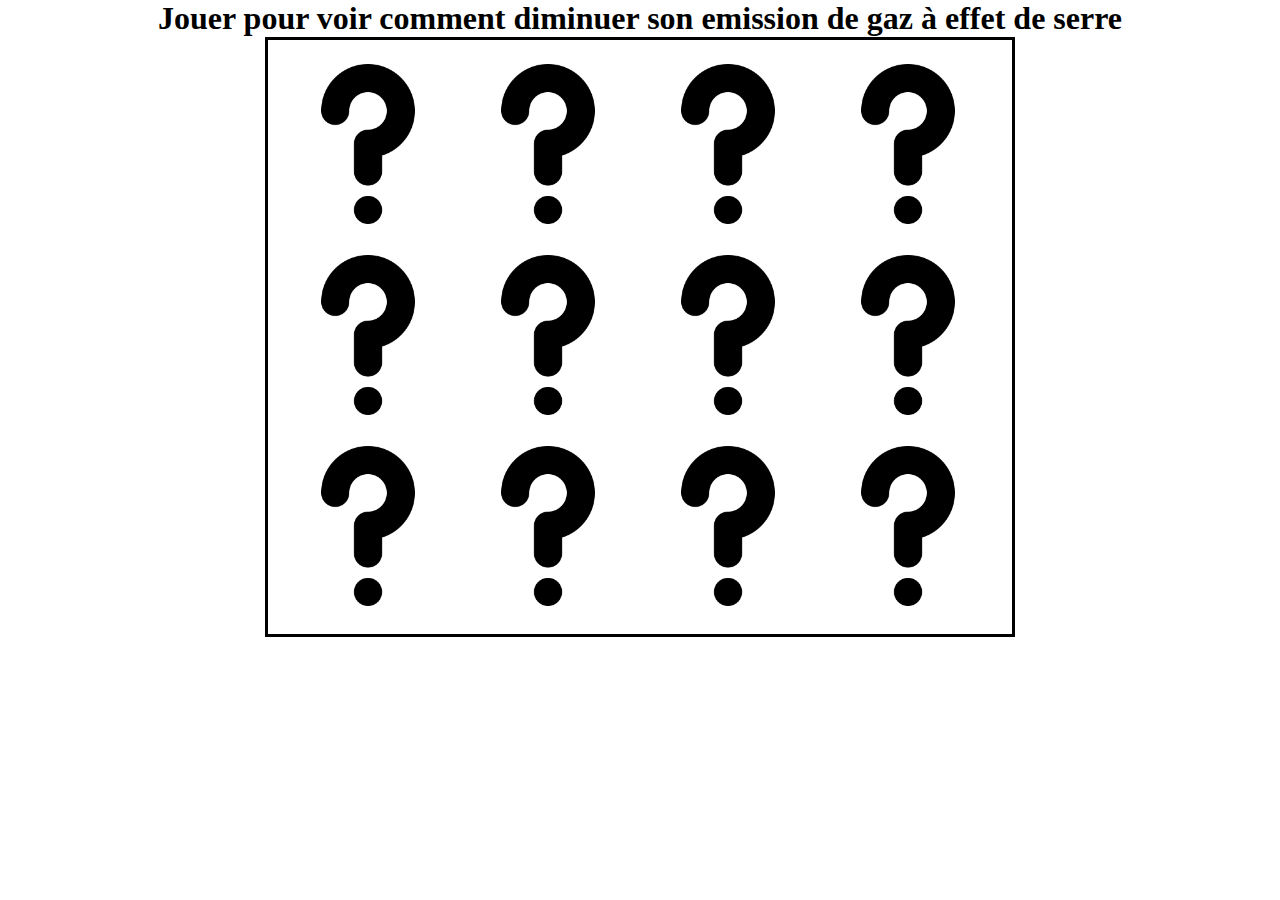
==== MemoryGame/index.html @ 749d703c "Merge branch 'main' of github.com:Thibaut-Francois/BAP_Chaville" ====
<!DOCTYPE html>
<html lang="en">
<head>
    <meta charset="UTF-8">
    <meta http-equiv="X-UA-Compatible" content="IE=edge">
    <meta name="viewport" content="width=device-width, initial-scale=1.0">
    <link rel="stylesheet" type="text/css" href="style.css">
    <title>Document</title>
</head>
<body>
    <h1>Jouer pour voir comment diminuer son emission de gaz à effet de serre</h1>
    <div id="game-board">
        <div><img src="pics/spr0.png"></div>
        <div><img src="pics/spr0.png"></div>
        <div><img src="pics/spr0.png"></div>
        <div><img src="pics/spr0.png"></div>
        <div><img src="pics/spr0.png"></div>
        <div><img src="pics/spr0.png"></div>
        <div><img src="pics/spr0.png"></div>
        <div><img src="pics/spr0.png"></div>
        <div><img src="pics/spr0.png"></div>
        <div><img src="pics/spr0.png"></div>
        <div><img src="pics/spr0.png"></div>
        <div><img src="pics/spr0.png"></div>
    </div>
    <div id="message"></div>
    <div id="myModal" class="modal">
        <div class="modal-content">
        <span class="close">&times;</span>
        <p id="modal-message"></p>
        </div>
    </div>
    
    <script src="script.js"></script>
</body>
</html>
---- MemoryGame/style.css ----
* {
    box-sizing: border-box;
    margin: 0;
    padding: 0;
    outline: none;
}
h1{
    text-align: center;
}
#game-board {
    margin-top: 20px;
    background-color: white;
    width: 750px;
    height: 600px;
    margin: 0 auto;
    padding: 20px;
    display: grid;
    grid-template-columns: repeat(4, 160px);
    grid-gap: 20px;
    border: solid;
    align-items: center;
}
img{
    width: 100%;
}
span {
    height: 100%;
}
.modal {
    display: none;
    position: fixed;
    z-index: 1;
    left: 0;
    top: 0;
    width: 100%;
    height: 100%;
    overflow: auto;
    background-color: rgba(0,0,0,0.4);
}

.modal-content {
    background-color: #fefefe;
    margin: 15% auto;
    padding: 20px;
    border: 1px solid #888;
    width: 80%;
    max-width: 600px;
}

.close {
    color: #aaa;
    float: right;
    font-size: 28px;
    font-weight: bold;
}

.close:hover,
.close:focus {
    color: black;
    text-decoration: none;
    cursor: pointer;
}
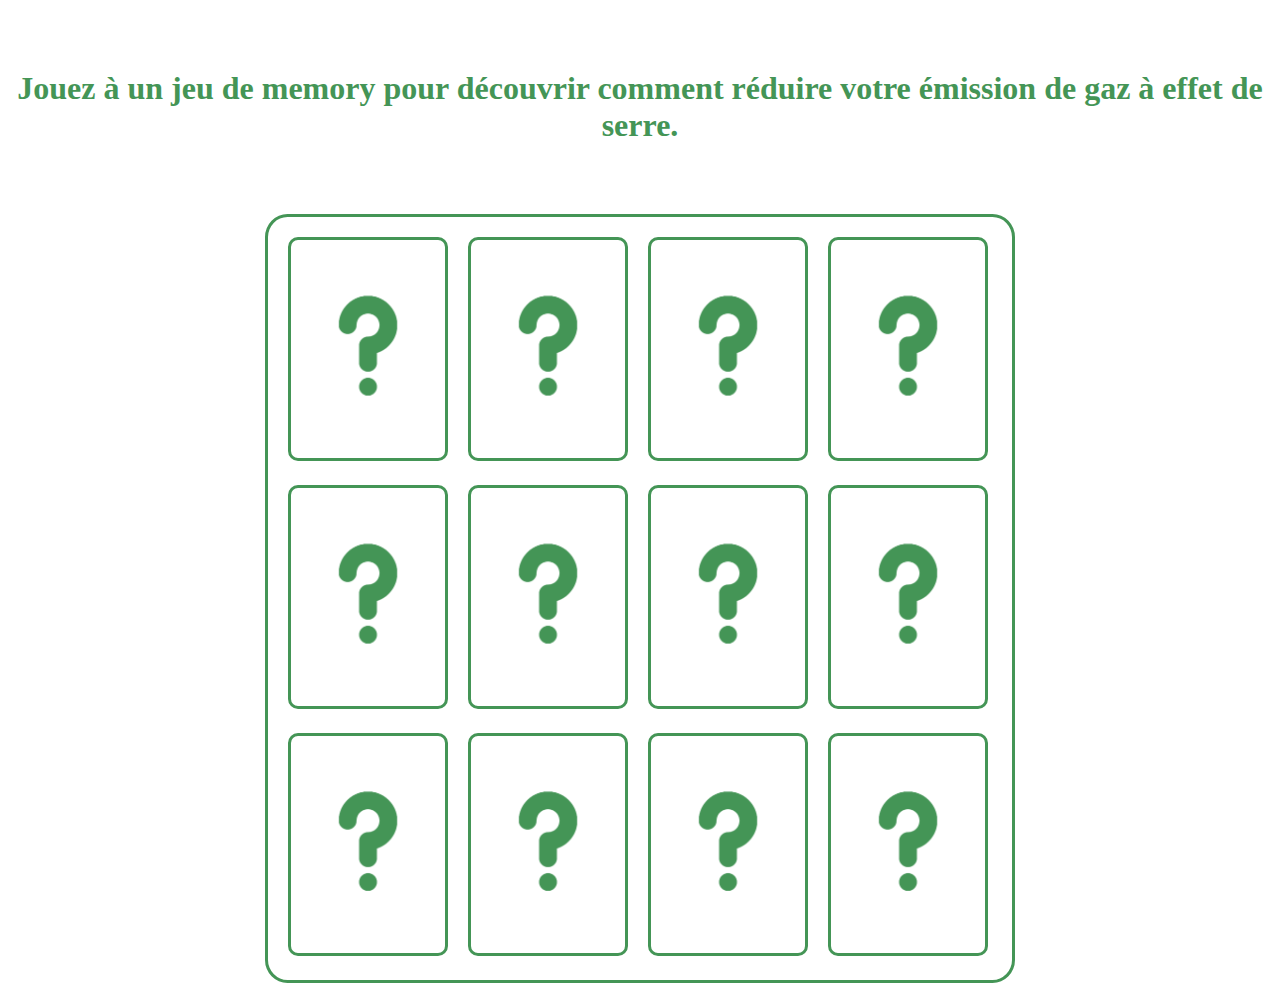
==== commit 113ffe06: "css jeu" ====
--- a/MemoryGame/index.html
+++ b/MemoryGame/index.html
@@ -8,7 +8,7 @@
     <title>Document</title>
 </head>
 <body>
-    <h1>Jouer pour voir comment diminuer son emission de gaz à effet de serre</h1>
+    <h1>Jouez à un jeu de memory pour découvrir comment réduire votre émission de gaz à effet de serre.</h1>
     <div id="game-board">
         <div><img src="pics/spr0.png"></div>
         <div><img src="pics/spr0.png"></div>
--- a/MemoryGame/style.css
+++ b/MemoryGame/style.css
@@ -6,22 +6,27 @@
 }
 h1{
     text-align: center;
+    color: #449556;
+    margin-top: 70px;
+    margin-bottom: 70px;
 }
 #game-board {
     margin-top: 20px;
     background-color: white;
     width: 750px;
-    height: 600px;
     margin: 0 auto;
     padding: 20px;
     display: grid;
     grid-template-columns: repeat(4, 160px);
     grid-gap: 20px;
-    border: solid;
+    border: solid #449556;
+    border-radius: 3%;
     align-items: center;
 }
 img{
     width: 100%;
+    border: solid #449556;
+    border-radius: 10px;
 }
 span {
     height: 100%;
@@ -38,20 +43,26 @@
     background-color: rgba(0,0,0,0.4);
 }
 
+p{
+    color: #449556;
+}
+
 .modal-content {
     background-color: #fefefe;
     margin: 15% auto;
     padding: 20px;
-    border: 1px solid #888;
+    border: 2px solid #449556;
+    border-radius: 10px;
     width: 80%;
     max-width: 600px;
 }
 
 .close {
-    color: #aaa;
+    color: #449556;
     float: right;
     font-size: 28px;
     font-weight: bold;
+    padding: 5px;
 }
 
 .close:hover,
